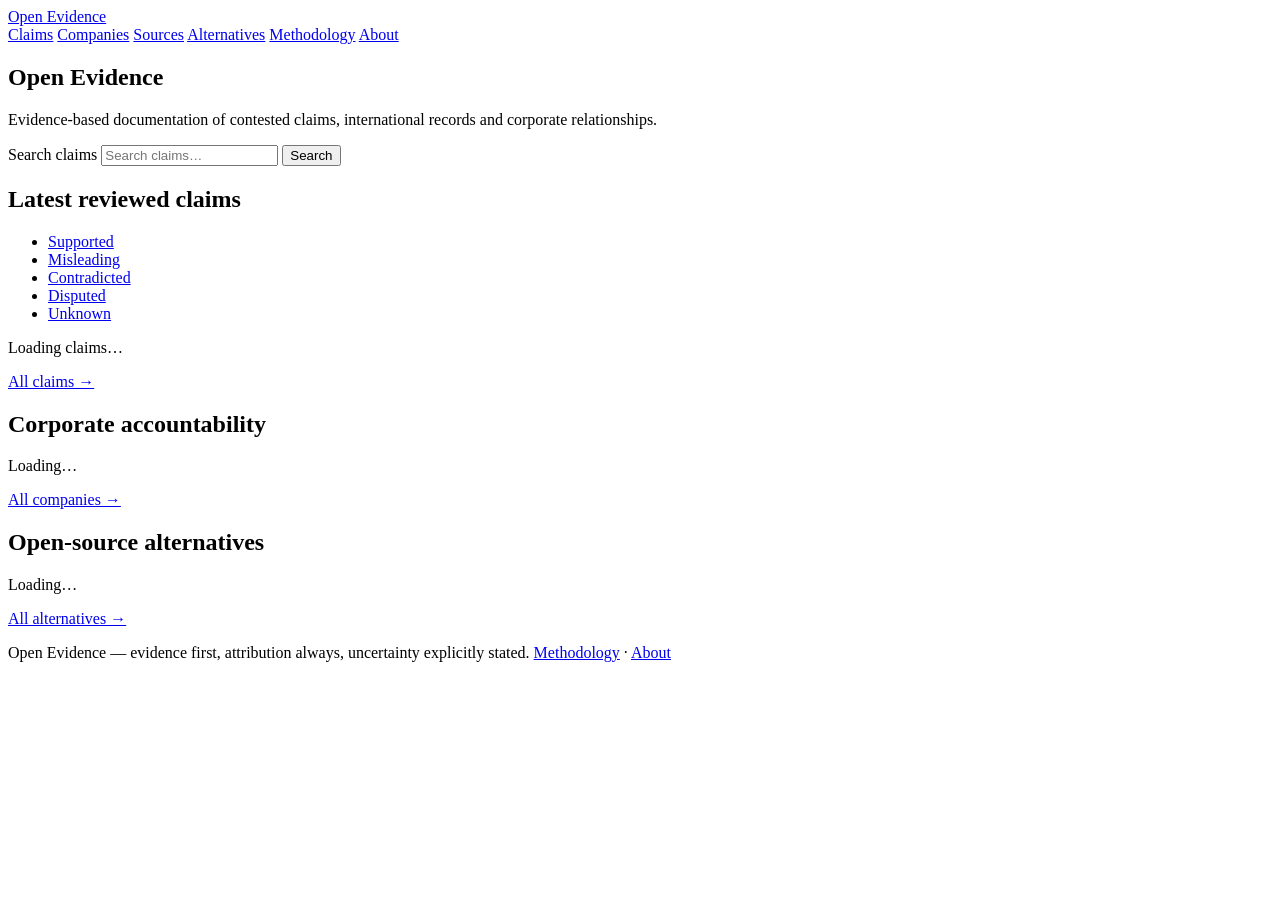
==== web/index.html @ 862e0b14 "Phase 1: open-evidence foundation - SQLite schema: 14 tables + FTS5, CHECK-enforced status vocabular" ====
<!doctype html>
<html lang="en">
<head>
  <meta charset="utf-8">
  <meta name="viewport" content="width=device-width, initial-scale=1">
  <title>Open Evidence — Evidence-based documentation of contested claims</title>
  <meta name="description" content="Open Evidence documents contested claims, international-law records and corporate relationships. Evidence first, attribution always, uncertainty explicitly stated.">
  <link rel="stylesheet" href="/css/style.css">
  <link rel="manifest" href="/manifest.webmanifest">
  <meta property="og:title" content="Open Evidence">
  <meta property="og:description" content="Evidence-based documentation of contested claims, international records and corporate relationships.">
  <meta property="og:type" content="website">
  <script type="application/ld+json">
  {
    "@context": "https://schema.org",
    "@type": "WebSite",
    "name": "Open Evidence",
    "description": "Evidence-based documentation of contested claims, international records and corporate relationships."
  }
  </script>
</head>
<body>
  <header>
    <a class="brand" href="/">Open Evidence</a>
    <nav aria-label="Primary">
      <a href="/claims.html">Claims</a>
      <a href="/companies.html">Companies</a>
      <a href="/sources.html">Sources</a>
      <a href="/alternatives.html">Alternatives</a>
      <a href="/methodology.html">Methodology</a>
      <a href="/about.html">About</a>
    </nav>
  </header>

  <main>
    <section class="hero">
      <h1>Open Evidence</h1>
      <p>Evidence-based documentation of contested claims,
         international records and corporate relationships.</p>
      <form action="/claims.html" method="get" role="search" class="search">
        <label class="visually-hidden" for="q">Search claims</label>
        <input id="q" name="q" type="search" placeholder="Search claims…">
        <button type="submit">Search</button>
      </form>
    </section>

    <section id="latest-claims" aria-labelledby="latest-h">
      <h2 id="latest-h">Latest reviewed claims</h2>
      <ul id="status-legend" class="status-legend">
        <li><a href="/claims.html?status=supported" class="status supported">Supported</a></li>
        <li><a href="/claims.html?status=misleading" class="status misleading">Misleading</a></li>
        <li><a href="/claims.html?status=contradicted" class="status contradicted">Contradicted</a></li>
        <li><a href="/claims.html?status=disputed" class="status disputed">Disputed</a></li>
        <li><a href="/claims.html?status=unknown" class="status unknown">Unknown</a></li>
      </ul>
      <div id="claims-list" class="card-list" data-limit="10">
        <p class="loading">Loading claims…</p>
      </div>
      <p><a href="/claims.html">All claims →</a></p>
    </section>

    <section id="corporate" aria-labelledby="corporate-h">
      <h2 id="corporate-h">Corporate accountability</h2>
      <div id="companies-list" class="card-list" data-limit="5">
        <p class="loading">Loading…</p>
      </div>
      <p><a href="/companies.html">All companies →</a></p>
    </section>

    <section id="alternatives" aria-labelledby="alternatives-h">
      <h2 id="alternatives-h">Open-source alternatives</h2>
      <div id="alternatives-list" class="card-list" data-limit="5">
        <p class="loading">Loading…</p>
      </div>
      <p><a href="/alternatives.html">All alternatives →</a></p>
    </section>
  </main>

  <footer>
    <p>Open Evidence — evidence first, attribution always, uncertainty explicitly stated.
       <a href="/methodology.html">Methodology</a> · <a href="/about.html">About</a></p>
  </footer>
  <script src="/js/app.js" defer></script>
</body>
</html>
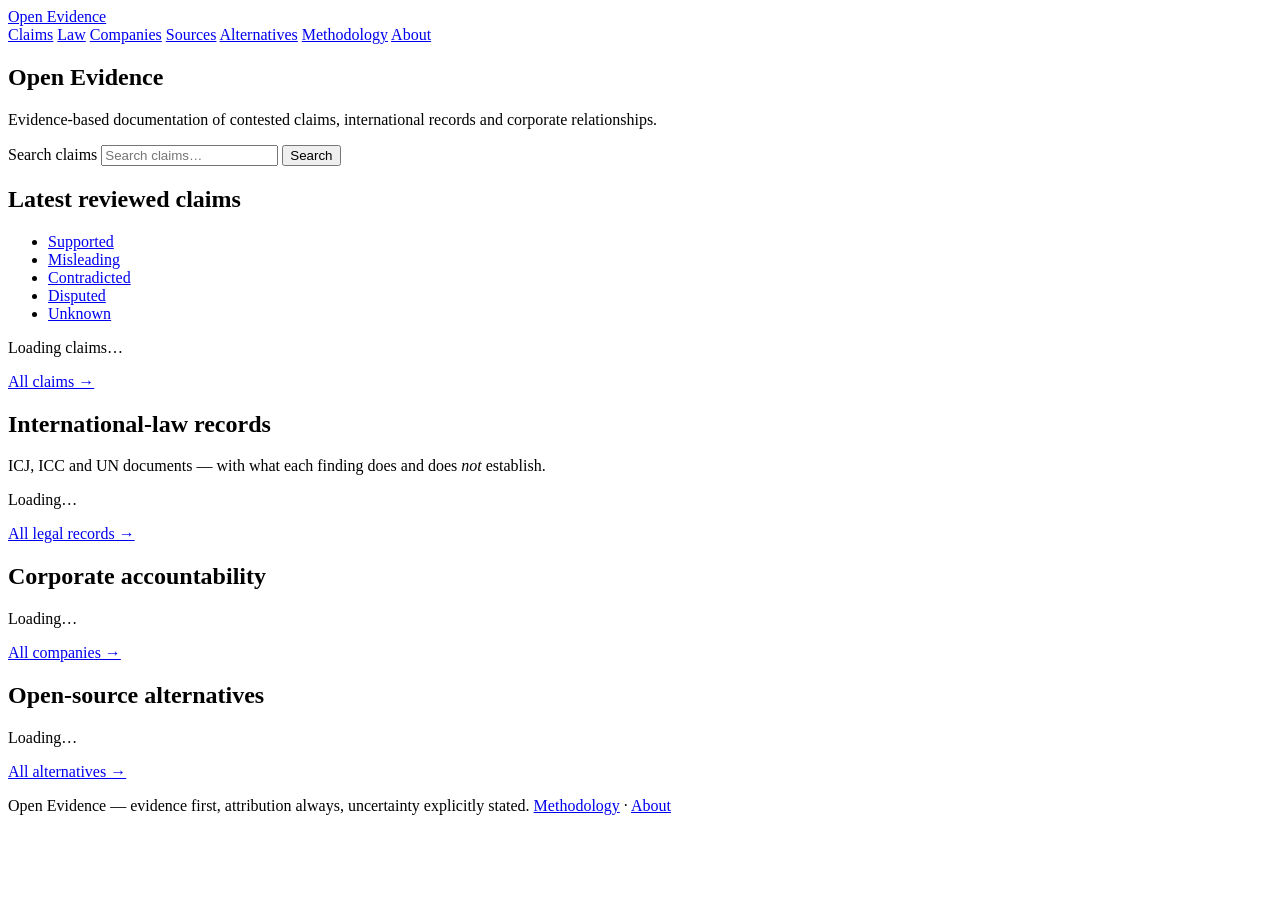
==== commit 4510e6a5: "Phases 4-6: international-law database, corporate depth, alternatives - Phase 4: legal_documents tab" ====
--- a/web/index.html
+++ b/web/index.html
@@ -24,6 +24,7 @@
     <a class="brand" href="/">Open Evidence</a>
     <nav aria-label="Primary">
       <a href="/claims.html">Claims</a>
+      <a href="/legal.html">Law</a>
       <a href="/companies.html">Companies</a>
       <a href="/sources.html">Sources</a>
       <a href="/alternatives.html">Alternatives</a>
@@ -59,6 +60,16 @@
       <p><a href="/claims.html">All claims →</a></p>
     </section>
 
+    <section id="legal" aria-labelledby="legal-h">
+      <h2 id="legal-h">International-law records</h2>
+      <p>ICJ, ICC and UN documents — with what each finding does and does
+         <em>not</em> establish.</p>
+      <div id="legal-preview" class="card-list" data-limit="3">
+        <p class="loading">Loading…</p>
+      </div>
+      <p><a href="/legal.html">All legal records →</a></p>
+    </section>
+
     <section id="corporate" aria-labelledby="corporate-h">
       <h2 id="corporate-h">Corporate accountability</h2>
       <div id="companies-list" class="card-list" data-limit="5">
